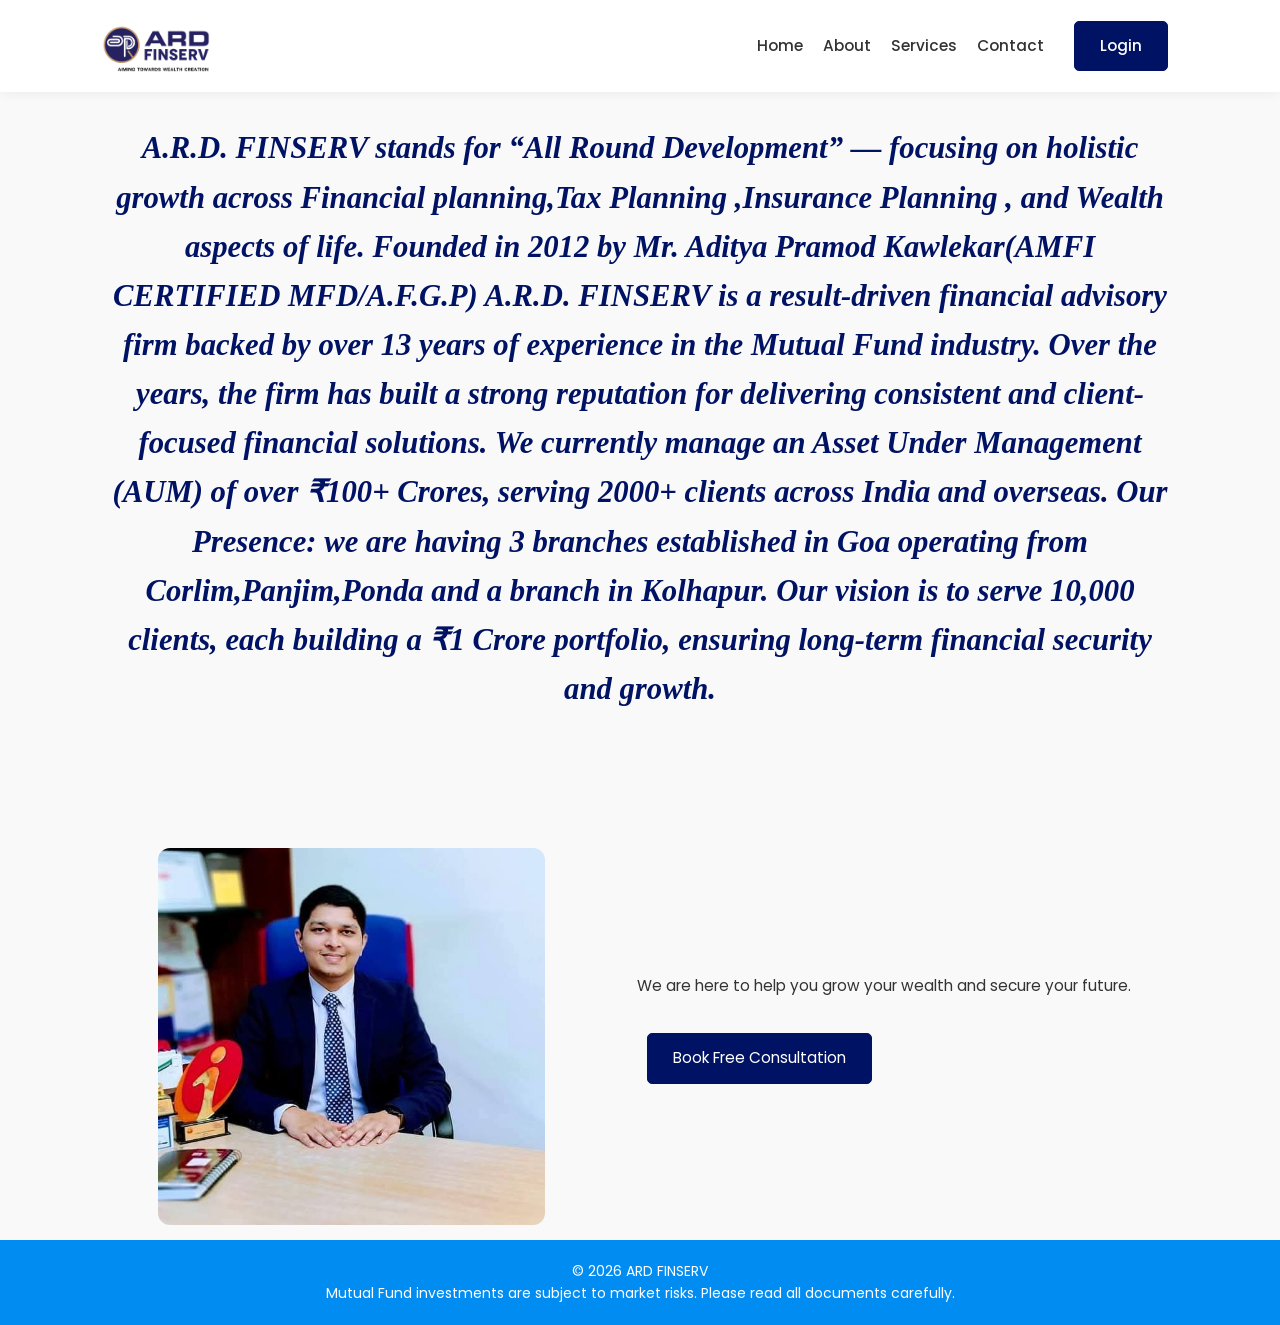
==== about.html @ f34ffa52 "completed" ====
<!DOCTYPE html>
<html lang="en">

<head>
  <meta charset="UTF-8">
  <meta name="viewport" content="width=device-width, initial-scale=1.0">
  <title>ARD FINSERV</title>
  <link href="https://fonts.googleapis.com/css2?family=Poppins:wght@300;400;600;700&display=swap" rel="stylesheet">
  <link rel="stylesheet" href="style.css">
  <script src="script.js"></script>
</head>

<body>

  <!-- NAVBAR -->

  <nav> <h2 class="logo"><img height="100%" src="logo.jpg" alt="logo"></h2>
    <div class="hamburger" onclick="toggleMobileMenu()">
      <span></span>
      <span></span>
      <span></span>
    </div>
    <ul>
      <li><a href="/">Home</a></li>
      <li><a href="/about.html">About</a></li>
      <li><a href="/services.html">Services</a></li>
      <li><a href="/contact.html">Contact</a></li>
      <li><a class="btn" href="https://ardfinserv.investwell.app/app/#/login" target="_blank">Login</a></li>
    </ul>
  </nav>


  <section class="split-section">
    <h2 class="nice-heading">
      A.R.D. FINSERV stands for “All Round Development” — focusing on holistic growth across Financial planning,Tax Planning  ,Insurance Planning , and Wealth aspects of life. Founded in 2012 by Mr. Aditya Pramod Kawlekar(AMFI CERTIFIED MFD/A.F.G.P) A.R.D. FINSERV is a result-driven financial advisory firm backed by over 13 years of experience in the Mutual Fund industry. Over the years, the firm has built a strong reputation for delivering consistent and client-focused financial solutions. We currently manage an Asset Under Management (AUM) of over ₹100+ Crores, serving 2000+ clients across India and overseas. Our Presence: we are having 3 branches 
      established in Goa operating from Corlim,Panjim,Ponda and a branch in Kolhapur. Our vision is to serve 10,000 clients, each building a ₹1 Crore portfolio, ensuring long-term financial security and growth.
    </h2>

    <br>
  </section>

  <br>
  <br>

  <!-- CONTACT -->
  <section class="split-section">
    <div class="split-container">
    
      <!-- Image -->
      <div class="split-image">
        <img src="images/img5.jpeg" alt="about us">
      </div>

      <!-- Text -->
      <div class="split-text">
        <p>We are here to help you grow your wealth and secure your future.</p>
        <a href="/contact.html" class="btn">Book Free Consultation</a>
      </div>

    </div>
  </section>

  <!-- FOOTER -->
  <footer>
    <p>© 2026 ARD FINSERV</p>
    <p>Mutual Fund investments are subject to market risks. Please read all documents carefully.</p>
  </footer>

</body>

</html>
---- style.css ----
:root {
  --primary-color: #003a9e;
  --secondary-color: #008cf0;
  --btn-color: #001264;
  --background-color: #f9f9f9;
  --text-color: #333;
}

* {
  margin: 0;
  padding: 0;
  box-sizing: border-box;
}

html {
  scroll-behavior: smooth;
  font-size: clamp(14px, 1.2vw, 18px);
}

body {
  font-family: 'Poppins', sans-serif;
  line-height: 1.6;
  color: var(--text-color);
  background-color: var(--background-color);
}

.logo {
  margin-bottom: 0;
  height: 100%;
}

/* NAVBAR */
nav {
  display: flex;
  justify-content: space-between;
  align-items: center;
  padding: 1rem 8%;
  background: #fff;
  height: 6rem;
  box-shadow: 0 2px 10px rgba(0, 0, 0, 0.05);
  position: sticky;
  top: 0;
  z-index: 1000;
}

nav h2 {
  color: var(--secondary-color);
}

nav ul {
  display: flex;
  list-style: none;
  gap: 20px;
  align-items: center;
}

nav a {
  text-decoration: none;
  color: var(--text-color);
  font-weight: 500;
}

nav a:hover {
  color: var(--primary-color);
}

.hero2 {
  height: 90vh;
  background-image: url('images/img4.jpeg');
  background-size: cover;
  display: flex;
  justify-content: center;
  align-items: center;
  text-align: center;
  color: #fff;
}

/* HAMBURGER BUTTON */
.hamburger {
  display: none;
  flex-direction: column;
  cursor: pointer;
  padding: 5px;
  z-index: 1000;
}

.hamburger span {
  width: 25px;
  height: 3px;
  background: #1f1f1f;
  margin: 3px 0;
  transition: 0.3s;
  border-radius: 3px;
}

.hamburger.active span:nth-child(1) {
  transform: rotate(-45deg) translate(-5px, 6px);
}

.hamburger.active span:nth-child(2) {
  opacity: 0;
}

.hamburger.active span:nth-child(3) {
  transform: rotate(45deg) translate(-5px, -6px);
}

/* HERO */
.hero {
  background: linear-gradient(to right, var(--secondary-color), var(--primary-color));
  color: white;
  text-align: center;
  padding: 6rem 1.2rem;
}

.hero h1 {
  font-size: 3.1rem;
}

.hero p {
  margin-top: 1rem;
  font-size: 1.1rem;
}

.btn {
  display: inline-block;
  margin: 15px 10px;
  padding: 12px 25px;
  border-radius: 5px;
  text-decoration: none;
  color: white;
  background: var(--btn-color);
  outline: none;
  border: 1px solid var(--btn-color);
  cursor: pointer;
  transition: all 0.3s ease;
}

.btn.secondary {
  background: transparent;
  border: 1px solid white;
}

.btn:hover {
  background: white;
  color: var(--btn-color);
}

.big-quote {
  font-size: 32px;
  font-weight: 600;
  color: #222;
  text-align: center;
  margin: 40px auto;
  max-width: 800px;
  line-height: 1.4;
  position: relative;
  padding: 20px;
}

/* Decorative quotation marks */
.big-quote::before {
  content: "“";
  font-size: 80px;
  color: var(--primary-color);
  position: absolute;
  left: -10px;
  top: -20px;
}

.big-quote::after {
  content: "”";
  font-size: 80px;
  color: var(--primary-color);
  position: absolute;
  right: -10px;
  bottom: -40px;
}

.nice-text {
  color: var(--text-color);
  margin-top: 1rem;
  font-size: 2rem;
  font-style: italic;
  font-weight: bold;
  font-family: 'Times New Roman', Times, serif;
}

.nice-heading {
  color: var(--btn-color);
  margin-top: 1.1rem;
  font-size: 2rem;
  font-style: italic;
  font-weight: bolder;
  font-family: 'Times New Roman', Times, serif;
}

/* SECTIONS */
section {
  padding: 4.1rem 8%;
}

h2 {
  text-align: center;
  margin-bottom: 1.9rem;
}

hr {
  border: none;
  height: 1px;
  background: var(--secondary-color);
}

/* GRID */
.grid {
  display: grid;
  /* grid-template-columns: repeat(auto-fit, minmax(320px, 1fr)); */
  grid-template-columns: repeat(auto-fit, minmax(400px, 520px));
  gap: 30px;
  justify-content: center;
}

.card {
  padding: 20px;
  border-radius: 10px;
  border: 2px solid var(--secondary-color);
  background: var(--secondary-color);
  text-align: center;
  position: relative;
  padding: 2rem;
  border-radius: 12px;
  z-index: 1;
  overflow: hidden;
  transition: all 0.3s ease;
}

/* Gradient Border Effect */
.card::before {
  content: "";
  position: absolute;
  inset: 0;
  padding: 2px;
  /* thickness of border */
  border-radius: 12px;
  background: linear-gradient(135deg, var(--primary-color), var(--secondary-color), var(--btn-color), var(--accent-color));
  -webkit-mask:
    linear-gradient(#fff 0 0) content-box,
    linear-gradient(#fff 0 0);
  -webkit-mask-composite: xor;
  mask-composite: exclude;
  z-index: -1;
}

.card:hover {
  background: white;
}

/* 007bff, #00c6ff, #7b2ff7, #ff7a18); */

/* ABOUT */
.about p {
  max-width: 800px;
  margin: auto;
  text-align: center;
}

/* STATS */
.stats {
  display: flex;
  justify-content: space-around;
  flex-wrap: wrap;
  text-align: center;
}

.stat {
  margin: 20px;
  font-size: 22px;
  font-weight: 600;
}

/* CONTACT */
.contact {
  text-align: center;
}

.contact p {
  margin: 10px 0;
}

/* FORM */
.form {
  text-align: center;
}

.form input {
  width: 250px;
  padding: 10px;
  margin: 10px;
}

.form button {
  padding: 12px 25px;
  background: var(--primary-color);
  color: white;
  border: none;
  cursor: pointer;
}

/* FOOTER */
footer {
  background: var(--secondary-color);
  color: white;
  text-align: center;
  padding: 20px;
  font-size: 14px;
}

.split-section {
  padding: 1rem 8%;
  background: var(--background-color);
}

.split-container {
  display: flex;
  align-items: center;
  gap: 40px;
  justify-content: center;
}

.linear-background {
  background: linear-gradient(45deg, var(--secondary-color), var(--primary-color));
}

.split-image {
  display: flex;
  justify-content: center;
  width: 40%;
}

/* Image */
.split-image img {
  width: 90%;
  border-radius: 12px;
  display: block;
}

/* Text */
.split-text {
  width: 50%;
  padding-left: 2rem;
}

.split-text h2 {
  font-size: 32px;
  margin-bottom: 15px;
  color: var(--secondary-color);
}

.split-text p {
  margin-bottom: 20px;
  color: var(--text-color);
}

.space12 {
  width: 6px;
}

.sip-container {
  background: #fff;
  padding: 1rem;
  border-radius: 10px;
  width: 400px;
  box-shadow: 0 4px 10px rgba(0, 0, 0, 0.1);
  margin: auto;
}

.slider-container {
  display: flex;
  flex-direction: column;
  align-items: center;
  margin: 20px 0;
}


.numbers {
  display: flex;
  gap: 30px;
  justify-content: center;
  flex-wrap: wrap;
  padding: 3rem;
}

.numbers div {
  width: 45%;
  font-size: 3rem;
  color: #fff;
  text-align: center;
  line-height: 6rem;
  padding: 1rem;
  font-weight: 500;
  font-style: italic;
  font-family: 'Times New Roman', Times, serif;
}

.bold {
  font-weight: 500;
  font-style: italic;
  font-family: 'Times New Roman', Times, serif;
}

/* Form container */
.form {
  max-width: 400px;
  width: 90%;
  margin: 50px auto;
  padding: 30px 25px;
  background: #ffffff;
  border-radius: 12px;
  box-shadow: 0 10px 25px rgba(0, 0, 0, 0.1);
  text-align: center;
}

/* Heading */
.form h2 {
  font-size: 24px;
  margin-bottom: 10px;
  color: #333;
}

/* Description */
.form p {
  font-size: 14px;
  color: #777;
  margin-bottom: 25px;
}

/* Inputs */
.form input {
  width: 100%;
  padding: 12px 14px;
  margin-bottom: 15px;
  border: 1px solid #ddd;
  border-radius: 8px;
  font-size: 14px;
  transition: all 0.3s ease;
}

/* Input focus effect */
.form input:focus {
  border-color: var(--primary-color);
  outline: none;
  box-shadow: 0 0 5px rgba(76, 175, 80, 0.3);
}

/* Button */
.form button {
  width: 100%;
  padding: 12px;
  background: linear-gradient(135deg, var(--primary-color), var(--secondary-color));
  color: white;
  border: none;
  border-radius: 8px;
  font-size: 16px;
  cursor: pointer;
  transition: all 0.8s ease;
}

/* Button hover */
.form button:hover {
  background: linear-gradient(135deg, var(--secondary-color), var(--primary-color));
}

.dual-card {
  background: #fff;
  padding: 20px;
  border-radius: 16px;
  width: 800px;
  max-width: 650px;
  box-shadow: 0 10px 25px rgba(0, 0, 0, 0.1);
  text-align: center;
}

.title {
  font-size: 20px;
  font-weight: bold;
  margin-bottom: 10px;
}

.description {
  font-size: 14px;
  color: #666;
  margin-bottom: 20px;
}

/* 🔵 Circular Progress */
.circle {
  --value: 0; /* default */
  width: 120px;
  height: 120px;
  border-radius: 50%;
  background: conic-gradient(var(--primary-color) calc(var(--value) * 1%), #e5e7eb 0%);
  display: flex;
  align-items: center;
  justify-content: center;
  margin: 0 auto 20px;
  position: relative;
}

.circle::before {
  content: "";
  position: absolute;
  width: 90px;
  height: 90px;
  background: #fff;
  border-radius: 50%;
}

.circle span {
  position: absolute;
  font-weight: bold;
  font-size: 18px;
}

/* 🟢 Progress Bar */
.progress-bar {
  width: 100%;
  height: 10px;
  background: #e5e7eb;
  border-radius: 10px;
  overflow: hidden;
  margin-top: 10px;
}

.progress-fill {
  height: 100%;
  width: var(--value);
  /* change this */
  background: #4f46e5;
  border-radius: 10px;
}

.text {
  line-height: 2rem;
  font-size: 26px;
  border-right: 2px solid #fff;
  white-space: nowrap;
  overflow: hidden;
}

/* Cursor blink */
@keyframes blink {
  50% { border-color: transparent; }
}

.typing {
  animation: blink 0.8s infinite;
}

/* MOBILE */
@media(max-width: 768px) {

  .dual-card {
    padding: 15px;
  }

  .circle {
    width: 100px;
    height: 100px;
  }

  .circle::before {
    width: 75px;
    height: 75px;
  }

  .form {
    padding: 20px 15px;
  }

  .form h2 {
    font-size: 20px;
  }

  .hero h1 {
    font-size: 28px;
  }

  .split-container {
    flex-direction: column;
  }

  .split-text {
    padding-left: 0;
    text-align: center;
    width: 100%;
  }

  .split-image {
    width: 100%;
  }

  .split-text h2 {
    font-size: 24px;
  }

  .numbers div {
    width: 300px;
    ;
  }

  nav {
    padding: 15px 20px;
    justify-content: space-between;
  }

  .hamburger {
    display: flex;
  }

  nav ul {
    position: fixed;
    top: 0;
    right: -100%;
    width: 280px;
    height: 100vh;
    background: rgba(255, 255, 255, 0.98);
    backdrop-filter: blur(10px);
    flex-direction: column;
    justify-content: flex-start;
    align-items: center;
    padding-top: 100px;
    transition: right 0.3s ease-in-out;
    box-shadow: -5px 0 20px rgba(0, 0, 0, 0.2);
  }

  nav ul.mobile-open {
    right: 0;
  }

  nav ul li {
    margin: 5px 0;
    opacity: 0;
    transform: translateX(20px);
    animation: slideIn 0.3s ease forwards;
    border-bottom: 1px solid var(--secondary-color);
  }

  nav ul li:nth-child(1) {
    animation-delay: 0.1s;
  }

  nav ul li:nth-child(2) {
    animation-delay: 0.2s;
  }

  nav ul li:nth-child(3) {
    animation-delay: 0.3s;
  }

  nav ul li:nth-child(4) {
    animation-delay: 0.4s;
  }

  nav ul li:nth-child(5) {
    animation-delay: 0.5s;
  }

  nav ul li:nth-child(6) {
    animation-delay: 0.6s;
  }

  @keyframes slideIn {
    to {
      opacity: 1;
      transform: translateX(0);
    }
  }

  nav ul li a {
    font-size: 1.2rem;
    padding: 15px 20px;
    display: block;
  }
}
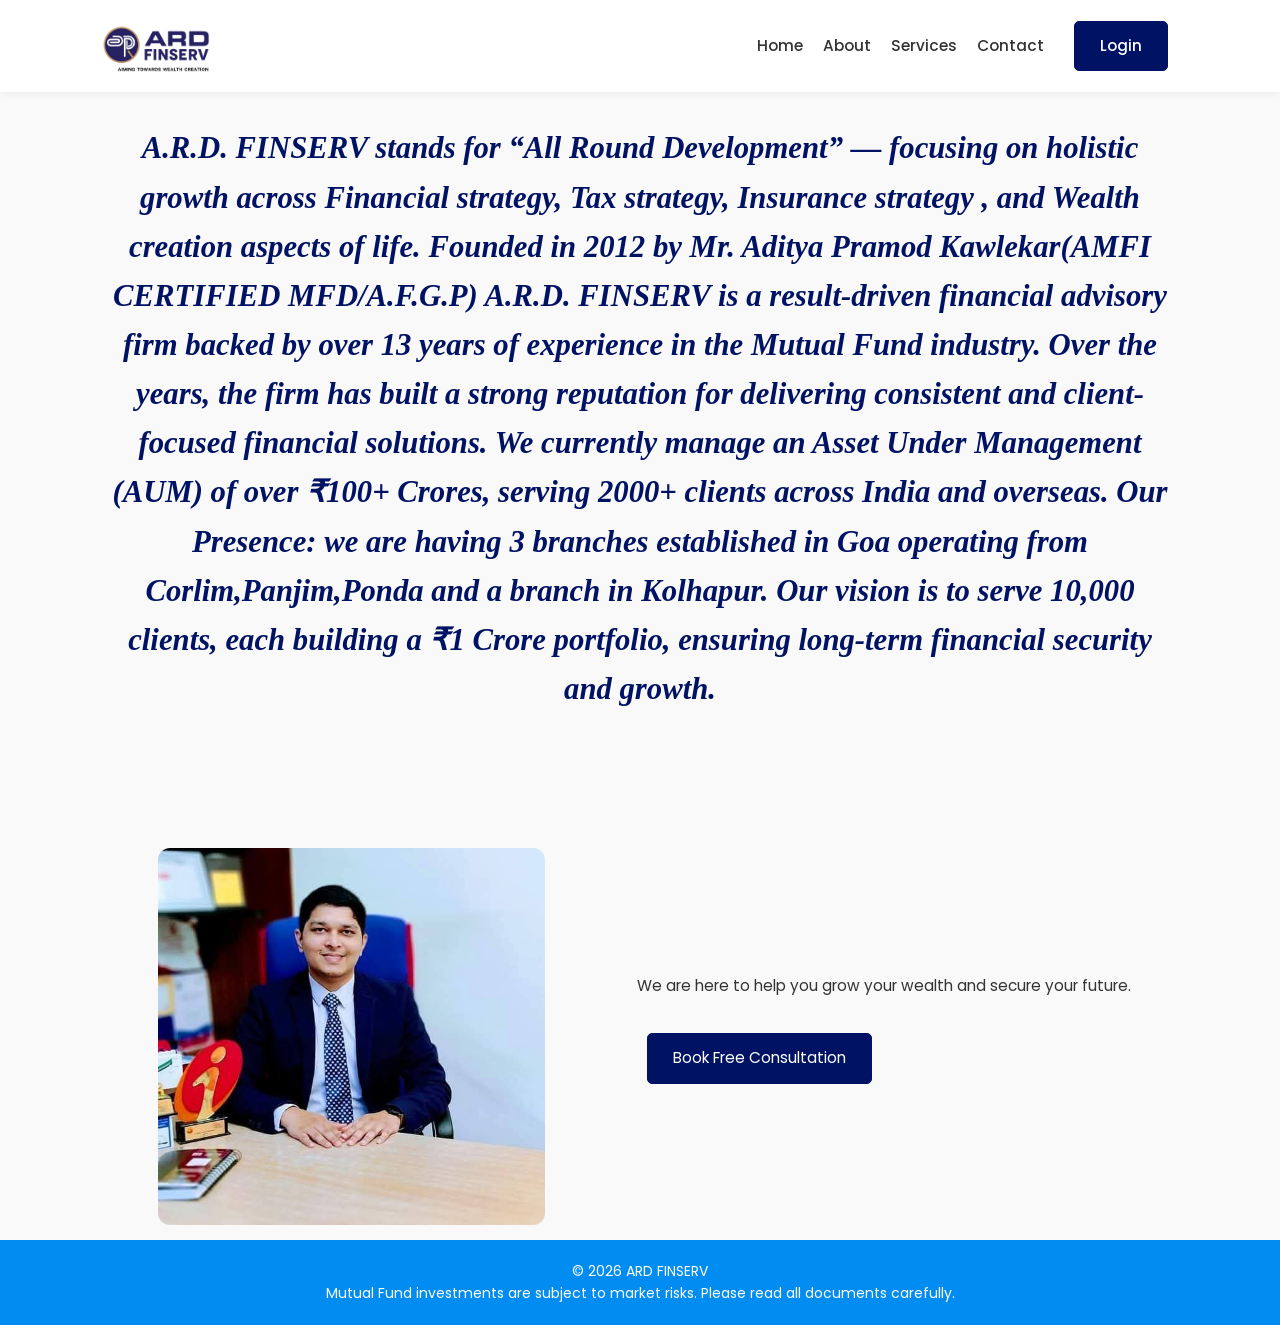
==== commit 1af2aaa5: "updated changes" ====
--- a/about.html
+++ b/about.html
@@ -32,7 +32,7 @@
 
   <section class="split-section">
     <h2 class="nice-heading">
-      A.R.D. FINSERV stands for “All Round Development” — focusing on holistic growth across Financial planning,Tax Planning  ,Insurance Planning , and Wealth aspects of life. Founded in 2012 by Mr. Aditya Pramod Kawlekar(AMFI CERTIFIED MFD/A.F.G.P) A.R.D. FINSERV is a result-driven financial advisory firm backed by over 13 years of experience in the Mutual Fund industry. Over the years, the firm has built a strong reputation for delivering consistent and client-focused financial solutions. We currently manage an Asset Under Management (AUM) of over ₹100+ Crores, serving 2000+ clients across India and overseas. Our Presence: we are having 3 branches 
+      A.R.D. FINSERV stands for “All Round Development” — focusing on holistic growth across Financial strategy, Tax strategy, Insurance strategy , and Wealth creation aspects of life. Founded in 2012 by Mr. Aditya Pramod Kawlekar(AMFI CERTIFIED MFD/A.F.G.P) A.R.D. FINSERV is a result-driven financial advisory firm backed by over 13 years of experience in the Mutual Fund industry. Over the years, the firm has built a strong reputation for delivering consistent and client-focused financial solutions. We currently manage an Asset Under Management (AUM) of over ₹100+ Crores, serving 2000+ clients across India and overseas. Our Presence: we are having 3 branches 
       established in Goa operating from Corlim,Panjim,Ponda and a branch in Kolhapur. Our vision is to serve 10,000 clients, each building a ₹1 Crore portfolio, ensuring long-term financial security and growth.
     </h2>
 
--- a/style.css
+++ b/style.css
@@ -211,6 +211,57 @@
   background: var(--secondary-color);
 }
 
+.carousel {
+  align-items: center;
+  text-align: center;
+  width: 100%;
+  position: relative;
+  overflow: hidden;
+  border-radius: 20px;
+}
+
+.slides {
+  display: flex;
+  width: 100%;
+  height: 100%;
+  transition: transform 0.6s ease-in-out;
+}
+
+.slide {
+  min-width: 100%;
+  height: 100%;
+  display: flex;
+  justify-content: center;
+  align-items: center;
+  font-size: 2rem;
+  font-weight: bold;
+  color: white;
+  padding: 20px;
+  text-align: center;
+}
+
+.indicators {
+  position: absolute;
+  bottom: 15px;
+  left: 50%;
+  transform: translateX(-50%);
+  display: flex;
+  gap: 10px;
+}
+
+.dot {
+  width: 10px;
+  height: 10px;
+  border-radius: 50%;
+  background: rgba(73, 73, 73, 0.4);
+  transition: 0.3s;
+}
+
+.dot.active {
+  background: rgb(0, 0, 0);
+  transform: scale(1.2);
+}
+
 /* GRID */
 .grid {
   display: grid;
@@ -224,7 +275,8 @@
   padding: 20px;
   border-radius: 10px;
   border: 2px solid var(--secondary-color);
-  background: var(--secondary-color);
+  /* background: var(--secondary-color); */
+  background: #c49b6f;
   text-align: center;
   position: relative;
   padding: 2rem;
@@ -494,7 +546,8 @@
 
 /* 🔵 Circular Progress */
 .circle {
-  --value: 0; /* default */
+  --value: 0;
+  /* default */
   width: 120px;
   height: 120px;
   border-radius: 50%;
@@ -549,7 +602,9 @@
 
 /* Cursor blink */
 @keyframes blink {
-  50% { border-color: transparent; }
+  50% {
+    border-color: transparent;
+  }
 }
 
 .typing {
@@ -669,6 +724,10 @@
     animation-delay: 0.6s;
   }
 
+  .big-quote {
+    font-size: 18px;
+  }
+
   @keyframes slideIn {
     to {
       opacity: 1;
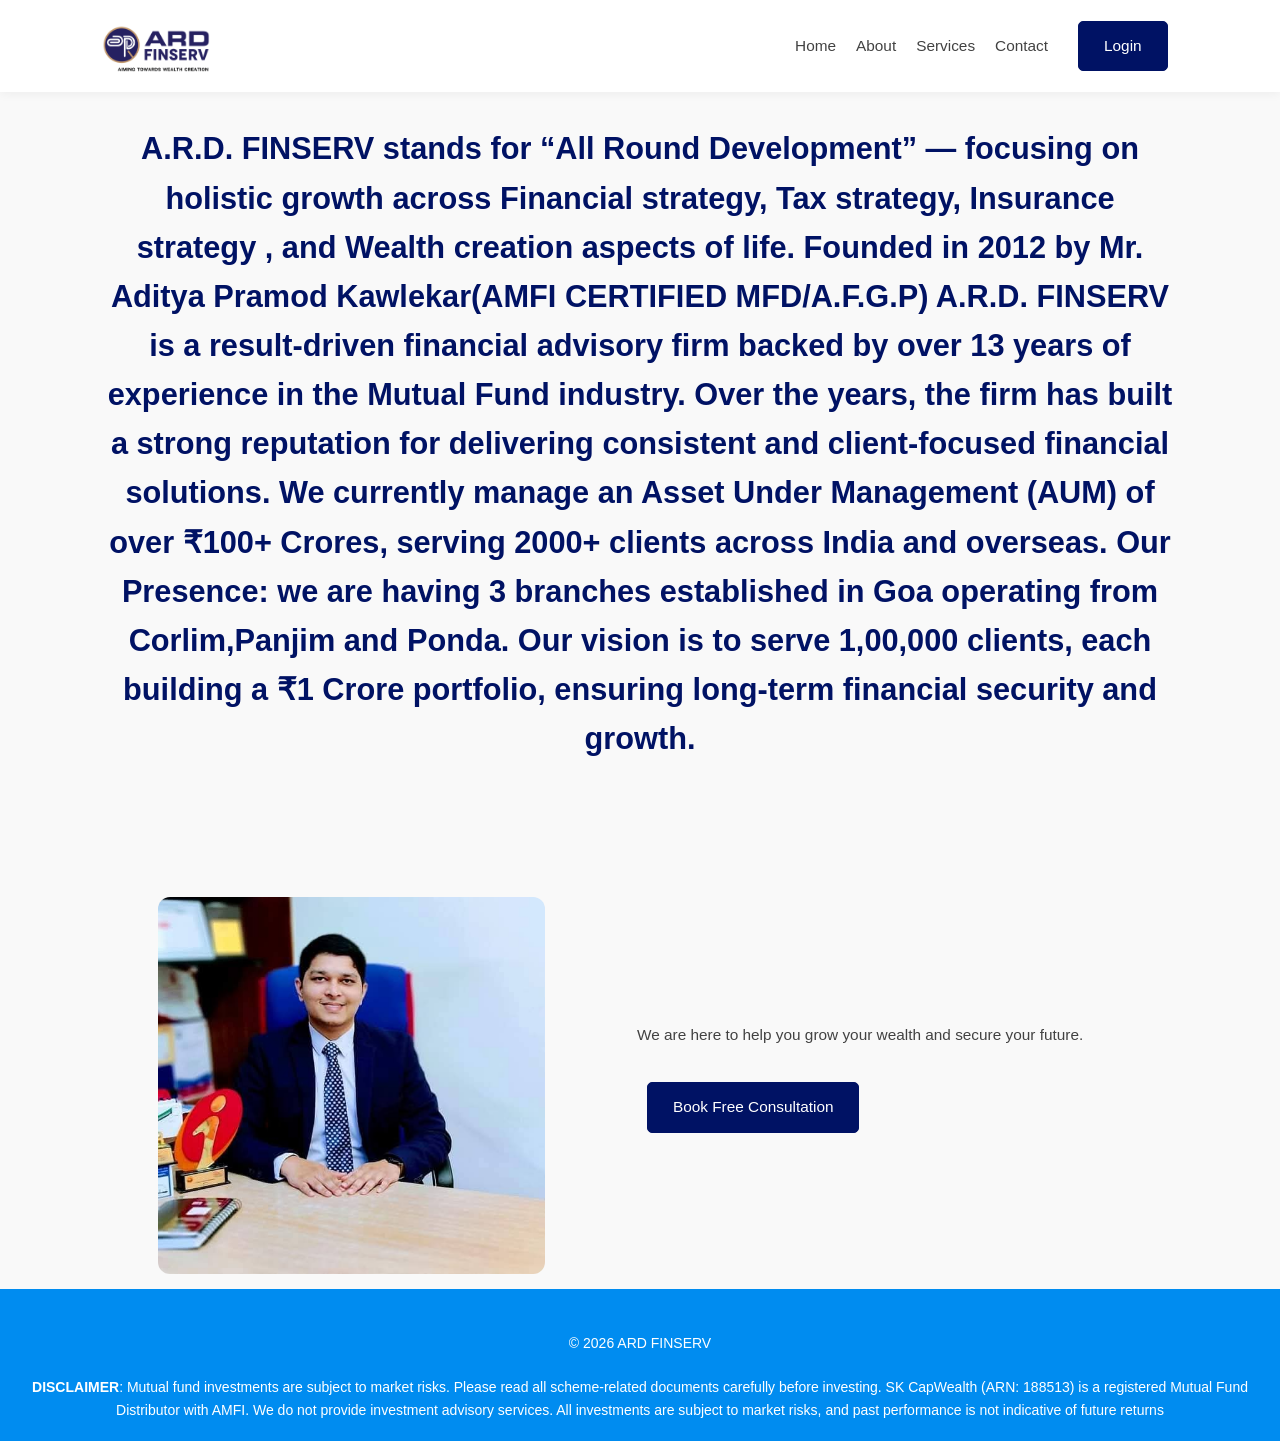
==== commit 59378d5b: "changes updated" ====
--- a/about.html
+++ b/about.html
@@ -33,7 +33,7 @@
   <section class="split-section">
     <h2 class="nice-heading">
       A.R.D. FINSERV stands for “All Round Development” — focusing on holistic growth across Financial strategy, Tax strategy, Insurance strategy , and Wealth creation aspects of life. Founded in 2012 by Mr. Aditya Pramod Kawlekar(AMFI CERTIFIED MFD/A.F.G.P) A.R.D. FINSERV is a result-driven financial advisory firm backed by over 13 years of experience in the Mutual Fund industry. Over the years, the firm has built a strong reputation for delivering consistent and client-focused financial solutions. We currently manage an Asset Under Management (AUM) of over ₹100+ Crores, serving 2000+ clients across India and overseas. Our Presence: we are having 3 branches 
-      established in Goa operating from Corlim,Panjim,Ponda and a branch in Kolhapur. Our vision is to serve 10,000 clients, each building a ₹1 Crore portfolio, ensuring long-term financial security and growth.
+      established in Goa operating from Corlim,Panjim and Ponda. Our vision is to serve 1,00,000 clients, each building a ₹1 Crore portfolio, ensuring long-term financial security and growth.
     </h2>
 
     <br>
@@ -62,8 +62,23 @@
 
   <!-- FOOTER -->
   <footer>
+    <div class="social-media">
+      <a href="https://www.instagram.com/ard_finserv?igsh=OXFzOTI4b3ptN3Vh" target="_blank"><i
+          class="fa-brands fa-instagram"></i></i></a>
+      <a href="https://www.facebook.com/share/14gd7oGKTvH/" target="_blank"><i
+          class="fa-brands fa-facebook"></i></i></a>
+      <!-- Whatsapp -->
+      <a href="https://wa.me/9325075457" target="_blank"><i class="fa-brands fa-whatsapp"></i></i></a>
+    </div>
+    <br>
     <p>© 2026 ARD FINSERV</p>
-    <p>Mutual Fund investments are subject to market risks. Please read all documents carefully.</p>
+    <br>
+    <p>
+      <b>DISCLAIMER</b>: Mutual fund investments are subject to market risks. Please read all scheme-related documents
+      carefully before investing. SK CapWealth (ARN: 188513) is a registered Mutual Fund Distributor with AMFI. We do
+      not provide investment advisory services. All investments are subject to market risks, and past performance is not
+      indicative of future returns
+    </p>
   </footer>
 
 </body>
--- a/style.css
+++ b/style.css
@@ -3,13 +3,14 @@
   --secondary-color: #008cf0;
   --btn-color: #001264;
   --background-color: #f9f9f9;
-  --text-color: #333;
+  --text-color: #424242;
 }
 
 * {
   margin: 0;
   padding: 0;
   box-sizing: border-box;
+  font-family: 'Segoe UI', sans-serif;
 }
 
 html {
@@ -181,18 +182,18 @@
   color: var(--text-color);
   margin-top: 1rem;
   font-size: 2rem;
-  font-style: italic;
+  /* font-style: italic; */
   font-weight: bold;
-  font-family: 'Times New Roman', Times, serif;
+  /* font-family: 'Times New Roman', Times, serif; */
 }
 
 .nice-heading {
   color: var(--btn-color);
   margin-top: 1.1rem;
   font-size: 2rem;
-  font-style: italic;
+  /* font-style: italic; */
   font-weight: bolder;
-  font-family: 'Times New Roman', Times, serif;
+  /* font-family: 'Times New Roman', Times, serif; */
 }
 
 /* SECTIONS */
@@ -450,14 +451,14 @@
   line-height: 6rem;
   padding: 1rem;
   font-weight: 500;
-  font-style: italic;
-  font-family: 'Times New Roman', Times, serif;
+  /* font-style: italic; */
+  /* font-family: 'Times New Roman', Times, serif; */
 }
 
 .bold {
   font-weight: 500;
-  font-style: italic;
-  font-family: 'Times New Roman', Times, serif;
+  /* font-style: italic; */
+  /* font-family: 'Times New Roman', Times, serif; */
 }
 
 /* Form container */
@@ -596,8 +597,20 @@
   line-height: 2rem;
   font-size: 26px;
   border-right: 2px solid #fff;
-  white-space: nowrap;
-  overflow: hidden;
+  white-space: wrap;
+  overflow: visible;
+}
+
+.social-media {
+  display: flex;
+  justify-content: center;
+  align-items: center;
+  gap: 20px
+}
+.social-media a{
+  font-size: 1.5rem;
+  color: white;
+  font-weight: bold;
 }
 
 /* Cursor blink */
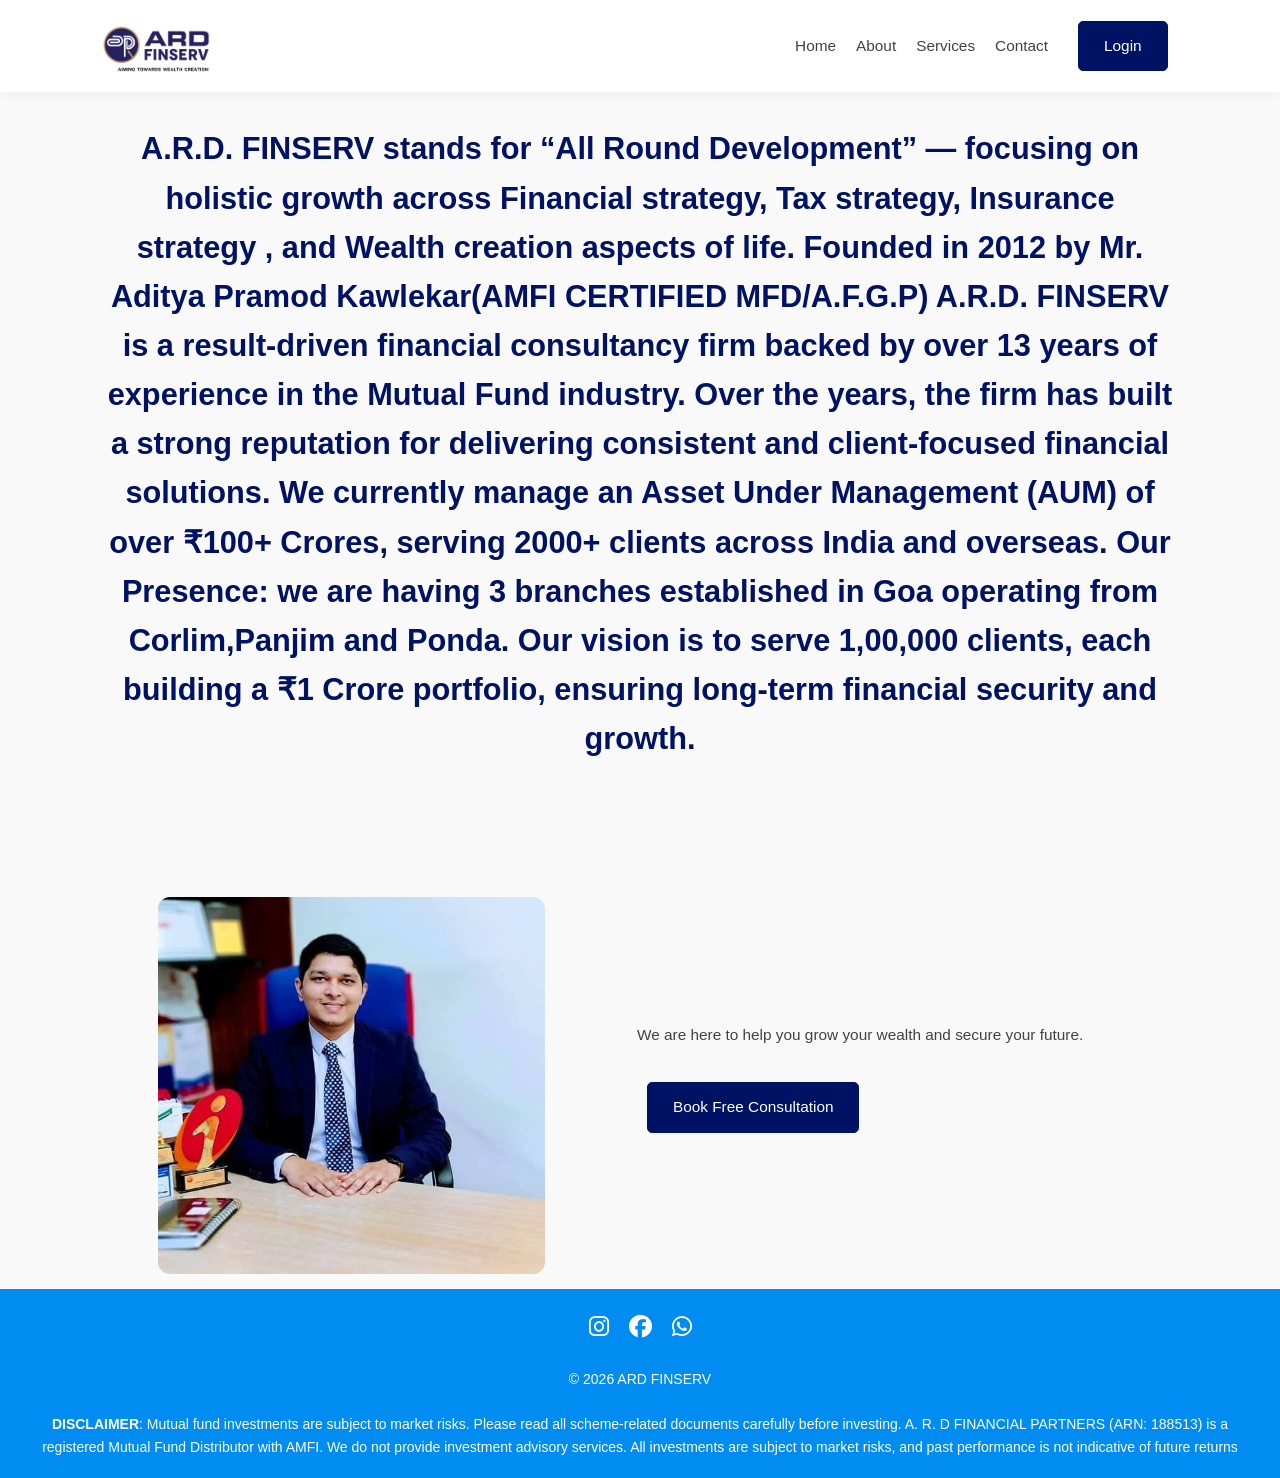
==== commit f5b59f06: "upated final changes" ====
--- a/about.html
+++ b/about.html
@@ -7,6 +7,10 @@
   <title>ARD FINSERV</title>
   <link href="https://fonts.googleapis.com/css2?family=Poppins:wght@300;400;600;700&display=swap" rel="stylesheet">
   <link rel="stylesheet" href="style.css">
+  <!-- Fontawesom CDN -->
+  <link rel="stylesheet" href="https://cdnjs.cloudflare.com/ajax/libs/font-awesome/6.4.0/css/all.min.css"
+    integrity="sha512-iecdLmaskl7CVkqkXNQ/ZH/XLlvWZOJyj7Yy7tcenmpD1ypASozpmT/E0iPtmFIB46ZmdtAc9eNBvH0H/ZpiBw=="
+    crossorigin="anonymous" referrerpolicy="no-referrer" />
   <script src="script.js"></script>
 </head>
 
@@ -32,7 +36,7 @@
 
   <section class="split-section">
     <h2 class="nice-heading">
-      A.R.D. FINSERV stands for “All Round Development” — focusing on holistic growth across Financial strategy, Tax strategy, Insurance strategy , and Wealth creation aspects of life. Founded in 2012 by Mr. Aditya Pramod Kawlekar(AMFI CERTIFIED MFD/A.F.G.P) A.R.D. FINSERV is a result-driven financial advisory firm backed by over 13 years of experience in the Mutual Fund industry. Over the years, the firm has built a strong reputation for delivering consistent and client-focused financial solutions. We currently manage an Asset Under Management (AUM) of over ₹100+ Crores, serving 2000+ clients across India and overseas. Our Presence: we are having 3 branches 
+      A.R.D. FINSERV stands for “All Round Development” — focusing on holistic growth across Financial strategy, Tax strategy, Insurance strategy , and Wealth creation aspects of life. Founded in 2012 by Mr. Aditya Pramod Kawlekar(AMFI CERTIFIED MFD/A.F.G.P) A.R.D. FINSERV is a result-driven financial consultancy firm backed by over 13 years of experience in the Mutual Fund industry. Over the years, the firm has built a strong reputation for delivering consistent and client-focused financial solutions. We currently manage an Asset Under Management (AUM) of over ₹100+ Crores, serving 2000+ clients across India and overseas. Our Presence: we are having 3 branches 
       established in Goa operating from Corlim,Panjim and Ponda. Our vision is to serve 1,00,000 clients, each building a ₹1 Crore portfolio, ensuring long-term financial security and growth.
     </h2>
 
@@ -63,10 +67,10 @@
   <!-- FOOTER -->
   <footer>
     <div class="social-media">
-      <a href="https://www.instagram.com/ard_finserv?igsh=OXFzOTI4b3ptN3Vh" target="_blank"><i
-          class="fa-brands fa-instagram"></i></i></a>
+      <a href="https://www.instagram.com/ard_finserv" target="_blank"><i
+          class="fa-brands fa-instagram"></i></a>
       <a href="https://www.facebook.com/share/14gd7oGKTvH/" target="_blank"><i
-          class="fa-brands fa-facebook"></i></i></a>
+          class="fa-brands fa-facebook"></i></a>
       <!-- Whatsapp -->
       <a href="https://wa.me/9325075457" target="_blank"><i class="fa-brands fa-whatsapp"></i></i></a>
     </div>
@@ -75,7 +79,7 @@
     <br>
     <p>
       <b>DISCLAIMER</b>: Mutual fund investments are subject to market risks. Please read all scheme-related documents
-      carefully before investing. SK CapWealth (ARN: 188513) is a registered Mutual Fund Distributor with AMFI. We do
+      carefully before investing. A. R. D  FINANCIAL PARTNERS (ARN: 188513) is a registered Mutual Fund Distributor with AMFI. We do
       not provide investment advisory services. All investments are subject to market risks, and past performance is not
       indicative of future returns
     </p>
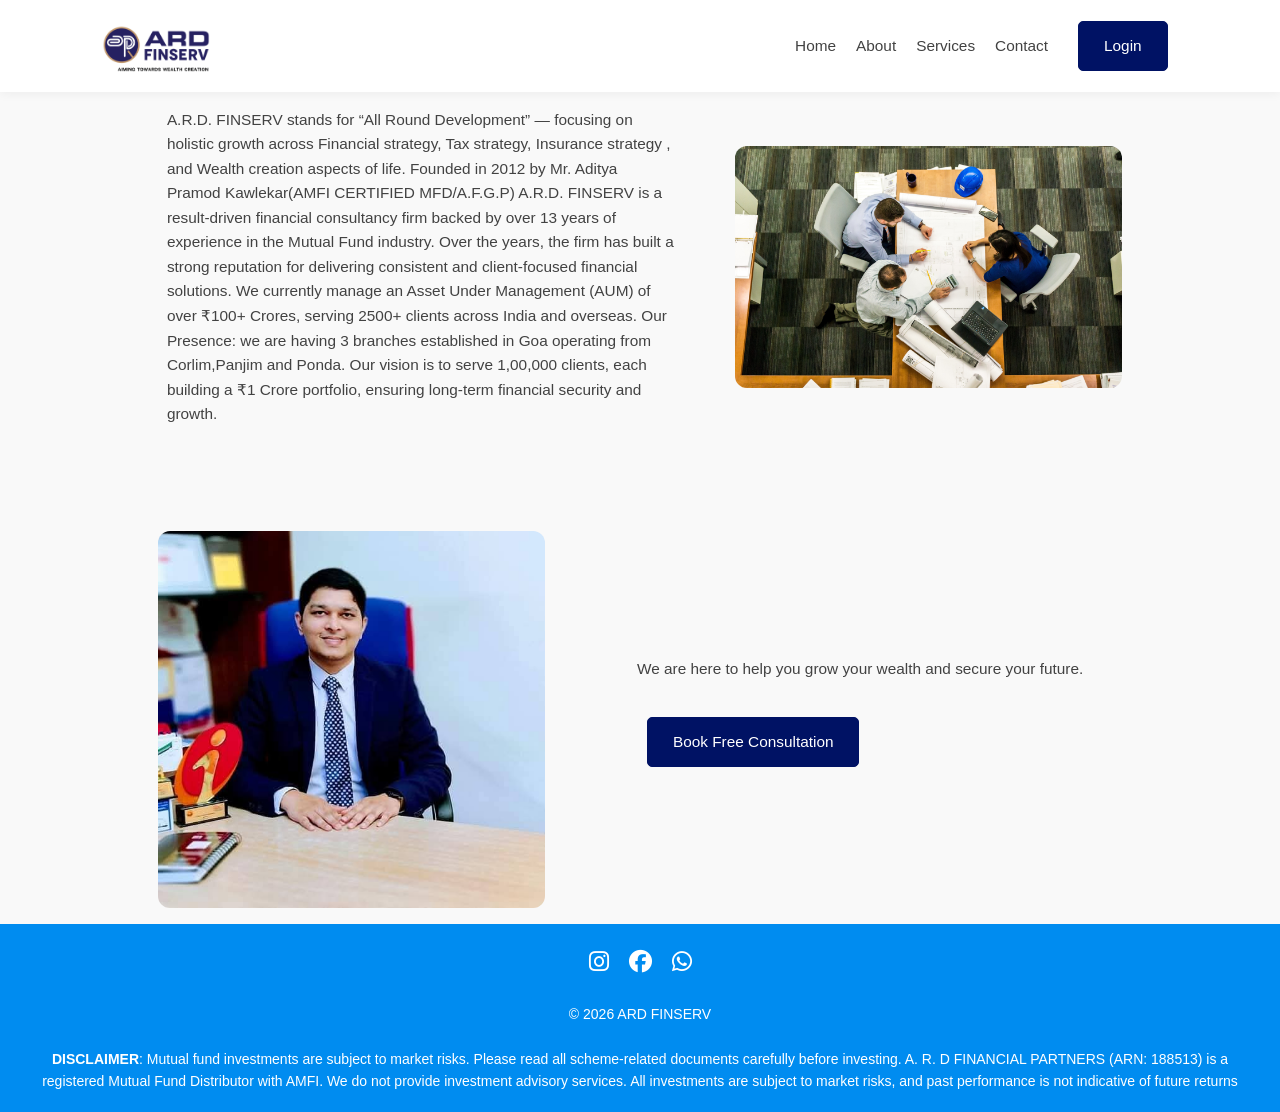
==== commit 3bc54260: "upated final changes" ====
--- a/about.html
+++ b/about.html
@@ -35,10 +35,20 @@
 
 
   <section class="split-section">
-    <h2 class="nice-heading">
-      A.R.D. FINSERV stands for “All Round Development” — focusing on holistic growth across Financial strategy, Tax strategy, Insurance strategy , and Wealth creation aspects of life. Founded in 2012 by Mr. Aditya Pramod Kawlekar(AMFI CERTIFIED MFD/A.F.G.P) A.R.D. FINSERV is a result-driven financial consultancy firm backed by over 13 years of experience in the Mutual Fund industry. Over the years, the firm has built a strong reputation for delivering consistent and client-focused financial solutions. We currently manage an Asset Under Management (AUM) of over ₹100+ Crores, serving 2000+ clients across India and overseas. Our Presence: we are having 3 branches 
+    <div class="split-container">
+
+      <!-- Text -->
+      <div class="split-text">
+        A.R.D. FINSERV stands for “All Round Development” — focusing on holistic growth across Financial strategy, Tax strategy, Insurance strategy , and Wealth creation aspects of life. Founded in 2012 by Mr. Aditya Pramod Kawlekar(AMFI CERTIFIED MFD/A.F.G.P) A.R.D. FINSERV is a result-driven financial consultancy firm backed by over 13 years of experience in the Mutual Fund industry. Over the years, the firm has built a strong reputation for delivering consistent and client-focused financial solutions. We currently manage an Asset Under Management (AUM) of over ₹100+ Crores, serving 2500+ clients across India and overseas. Our Presence: we are having 3 branches 
       established in Goa operating from Corlim,Panjim and Ponda. Our vision is to serve 1,00,000 clients, each building a ₹1 Crore portfolio, ensuring long-term financial security and growth.
-    </h2>
+      </div>
+
+       <!-- Image -->
+      <div class="split-image">
+        <img src="images/about.jpg" alt="about us">
+      </div>
+
+    </div>
 
     <br>
   </section>
--- a/style.css
+++ b/style.css
@@ -181,7 +181,7 @@
 .nice-text {
   color: var(--text-color);
   margin-top: 1rem;
-  font-size: 2rem;
+  font-size: 1.2rem;
   /* font-style: italic; */
   font-weight: bold;
   /* font-family: 'Times New Roman', Times, serif; */
@@ -190,7 +190,7 @@
 .nice-heading {
   color: var(--btn-color);
   margin-top: 1.1rem;
-  font-size: 2rem;
+  font-size: 1.3rem;
   /* font-style: italic; */
   font-weight: bolder;
   /* font-family: 'Times New Roman', Times, serif; */
@@ -753,4 +753,8 @@
     padding: 15px 20px;
     display: block;
   }
+
+  #homeImage {
+    width: 100%;
+  }
 }
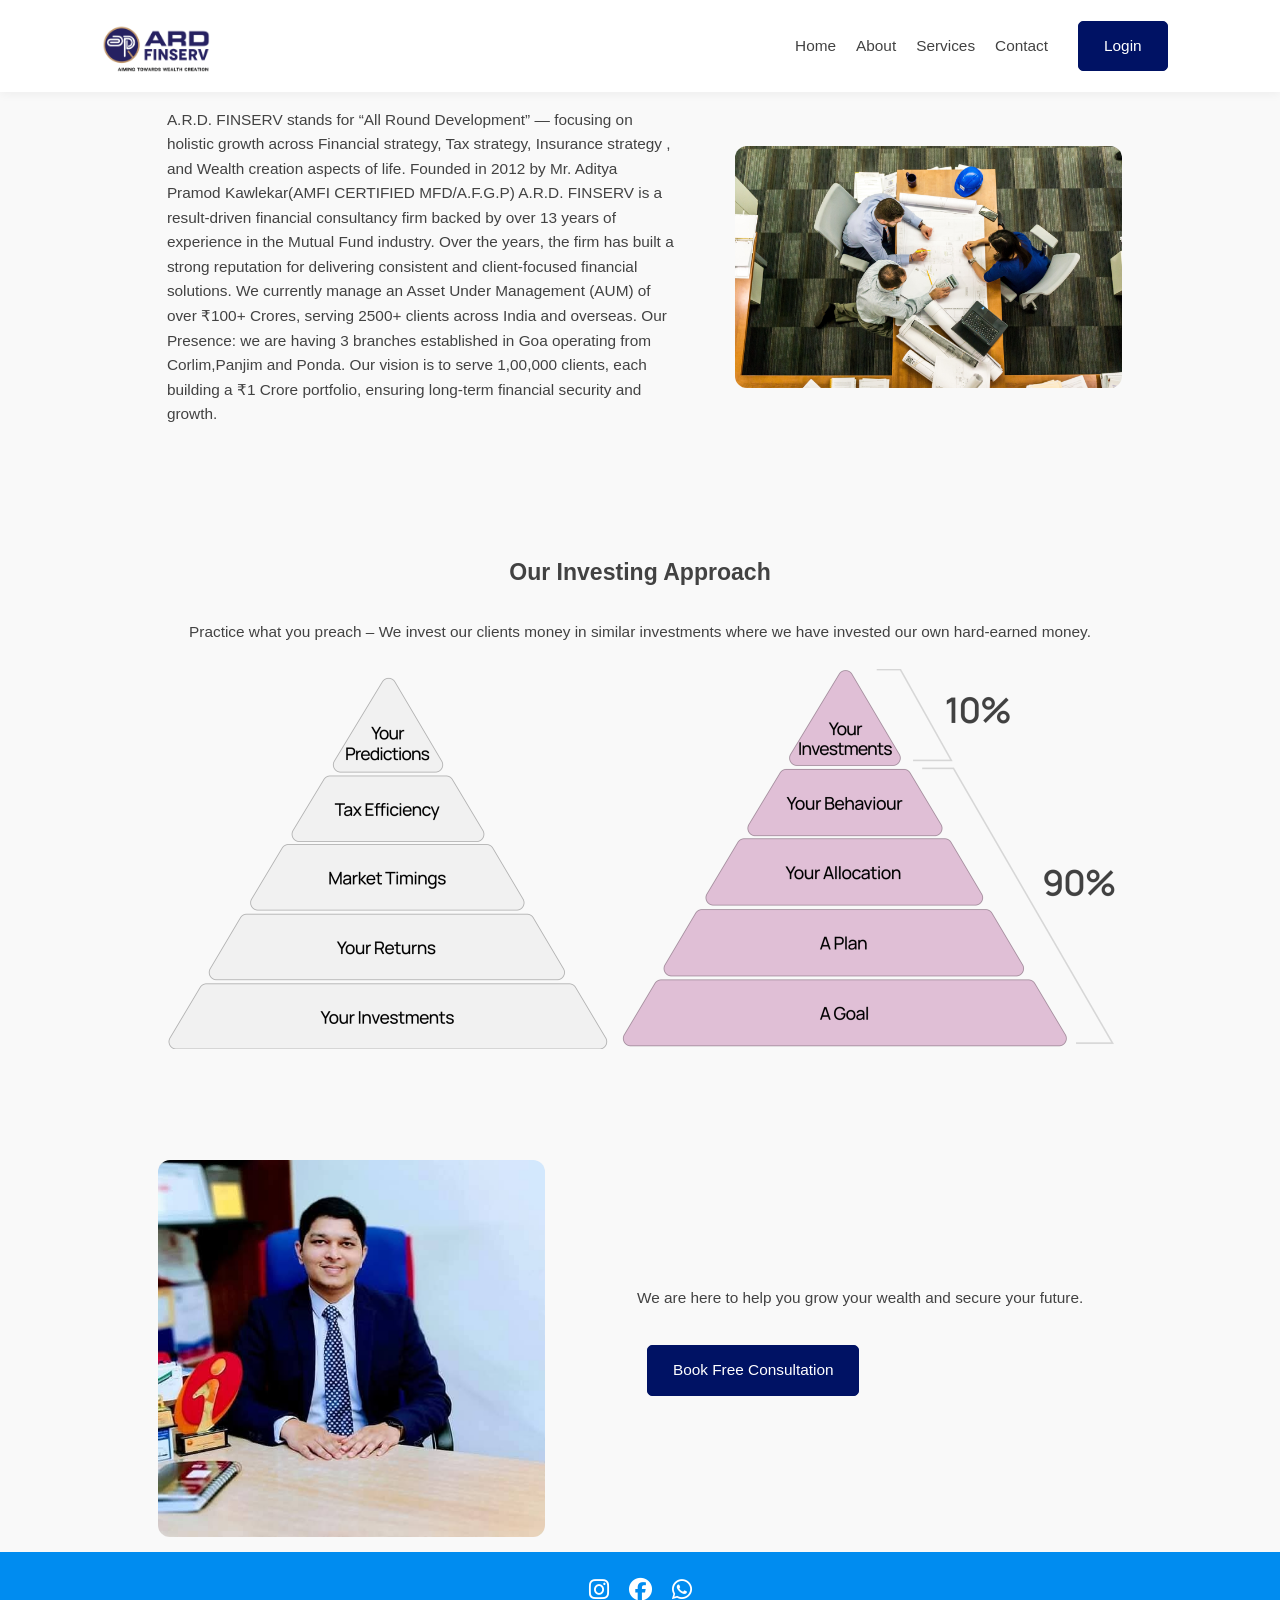
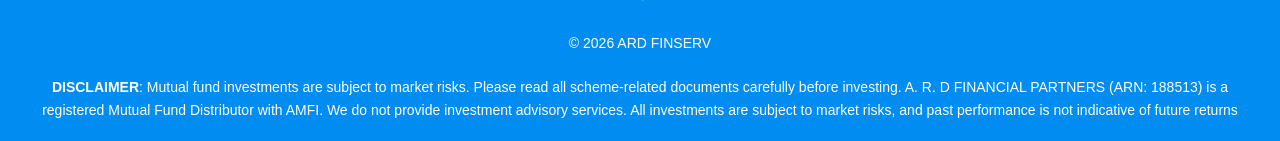
==== commit bd49a93e: "upated final changes" ====
--- a/about.html
+++ b/about.html
@@ -54,6 +54,19 @@
   </section>
 
   <br>
+
+  <section>
+    <h2>Our Investing Approach</h2>
+    <center>
+      <p>Practice what you preach – We invest our clients money in similar investments where we have invested our own hard-earned money.</p>
+      <br>
+      <div>
+      <img src="images/triangle2.png" alt="">
+      <img src="images/triangle1.png" alt="">
+    </div>
+    </center>
+  </section>
+
   <br>
 
   <!-- CONTACT -->
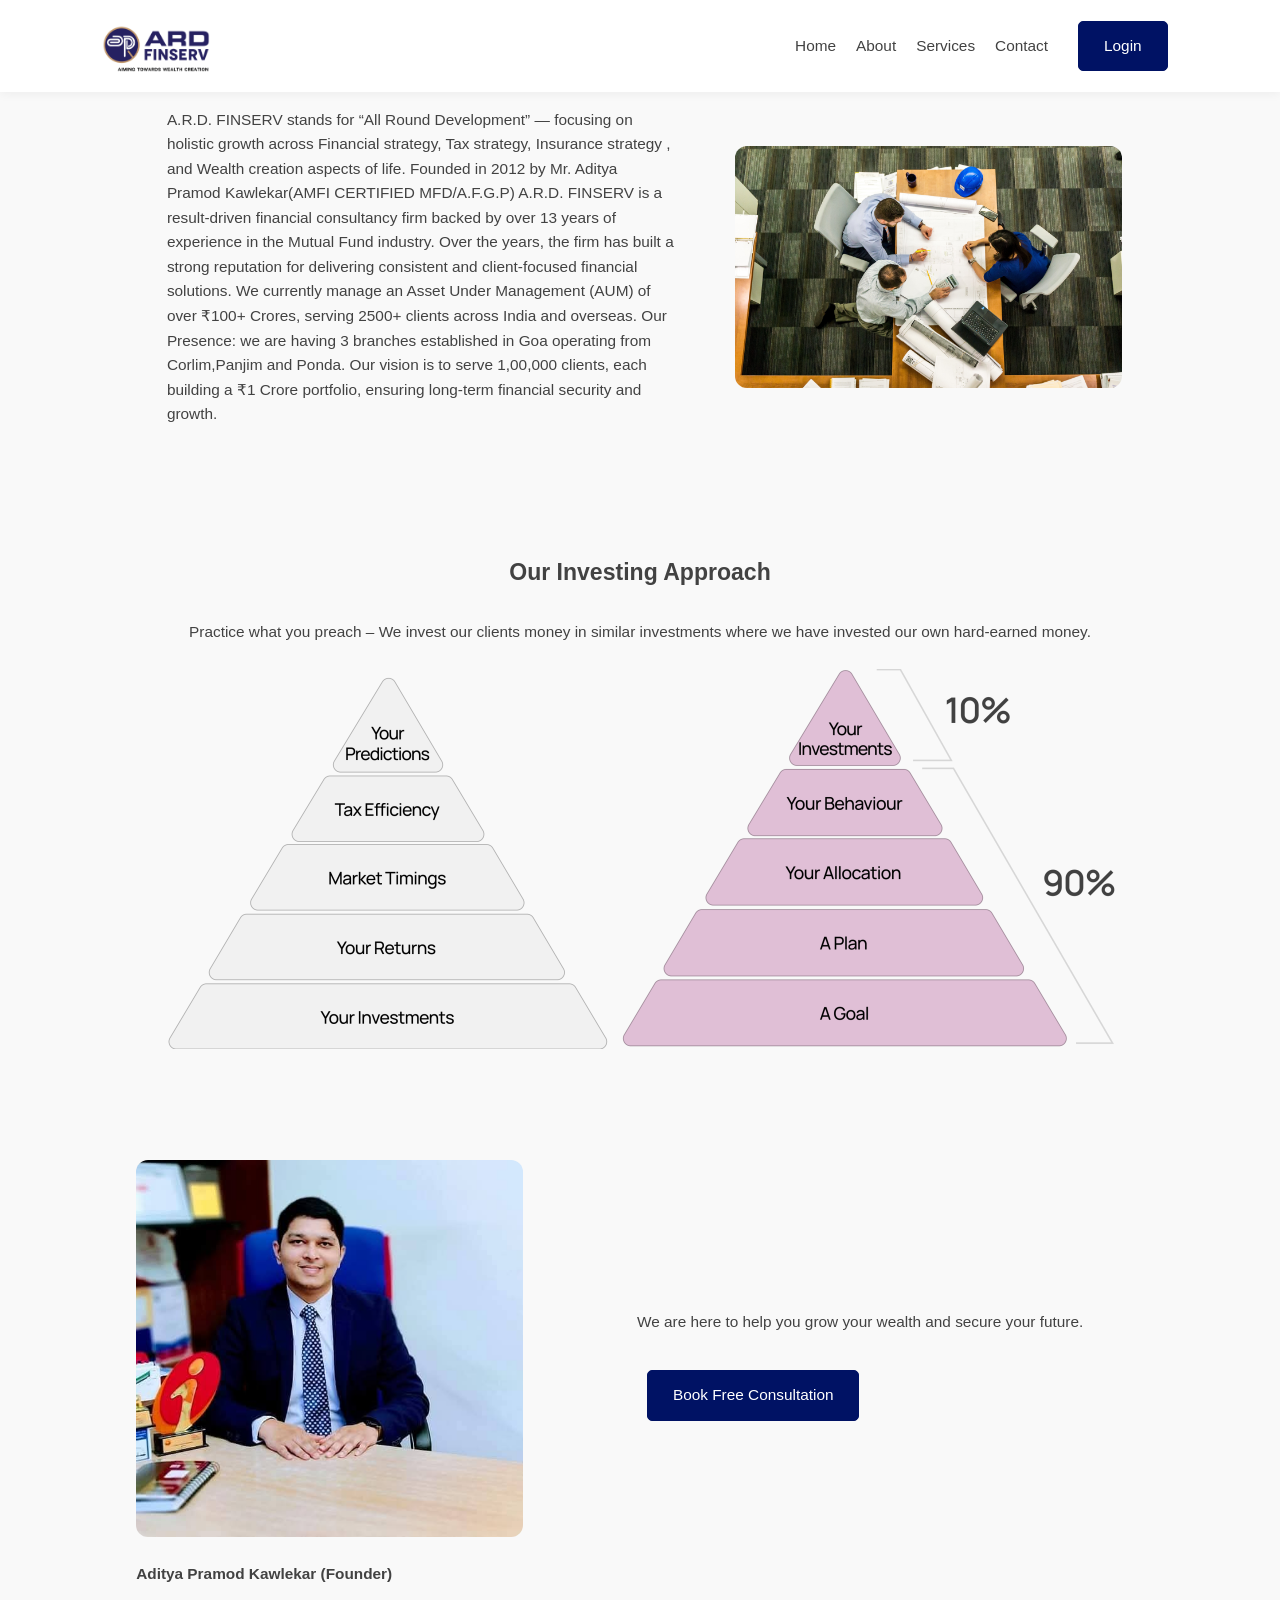
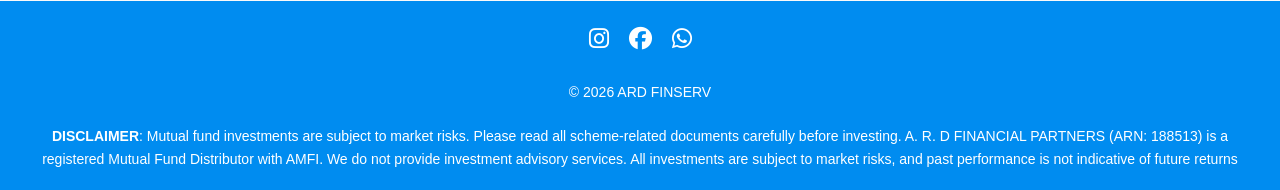
==== commit 959ad488: "upated final changes" ====
--- a/about.html
+++ b/about.html
@@ -74,8 +74,10 @@
     <div class="split-container">
     
       <!-- Image -->
-      <div class="split-image">
+      <div class="split-image" style="display: flex;flex-direction: column;">
         <img src="images/img5.jpeg" alt="about us">
+        <br>
+        <b>Aditya Pramod Kawlekar (Founder)</b>
       </div>
 
       <!-- Text -->
--- a/style.css
+++ b/style.css
@@ -138,13 +138,14 @@
 }
 
 .btn.secondary {
+  color: var(--btn-color);
+  background: white;
+  border: 1px solid white;
+}
+
+.btn:hover {
+  color: white;
   background: transparent;
-  border: 1px solid white;
-}
-
-.btn:hover {
-  background: white;
-  color: var(--btn-color);
 }
 
 .big-quote {
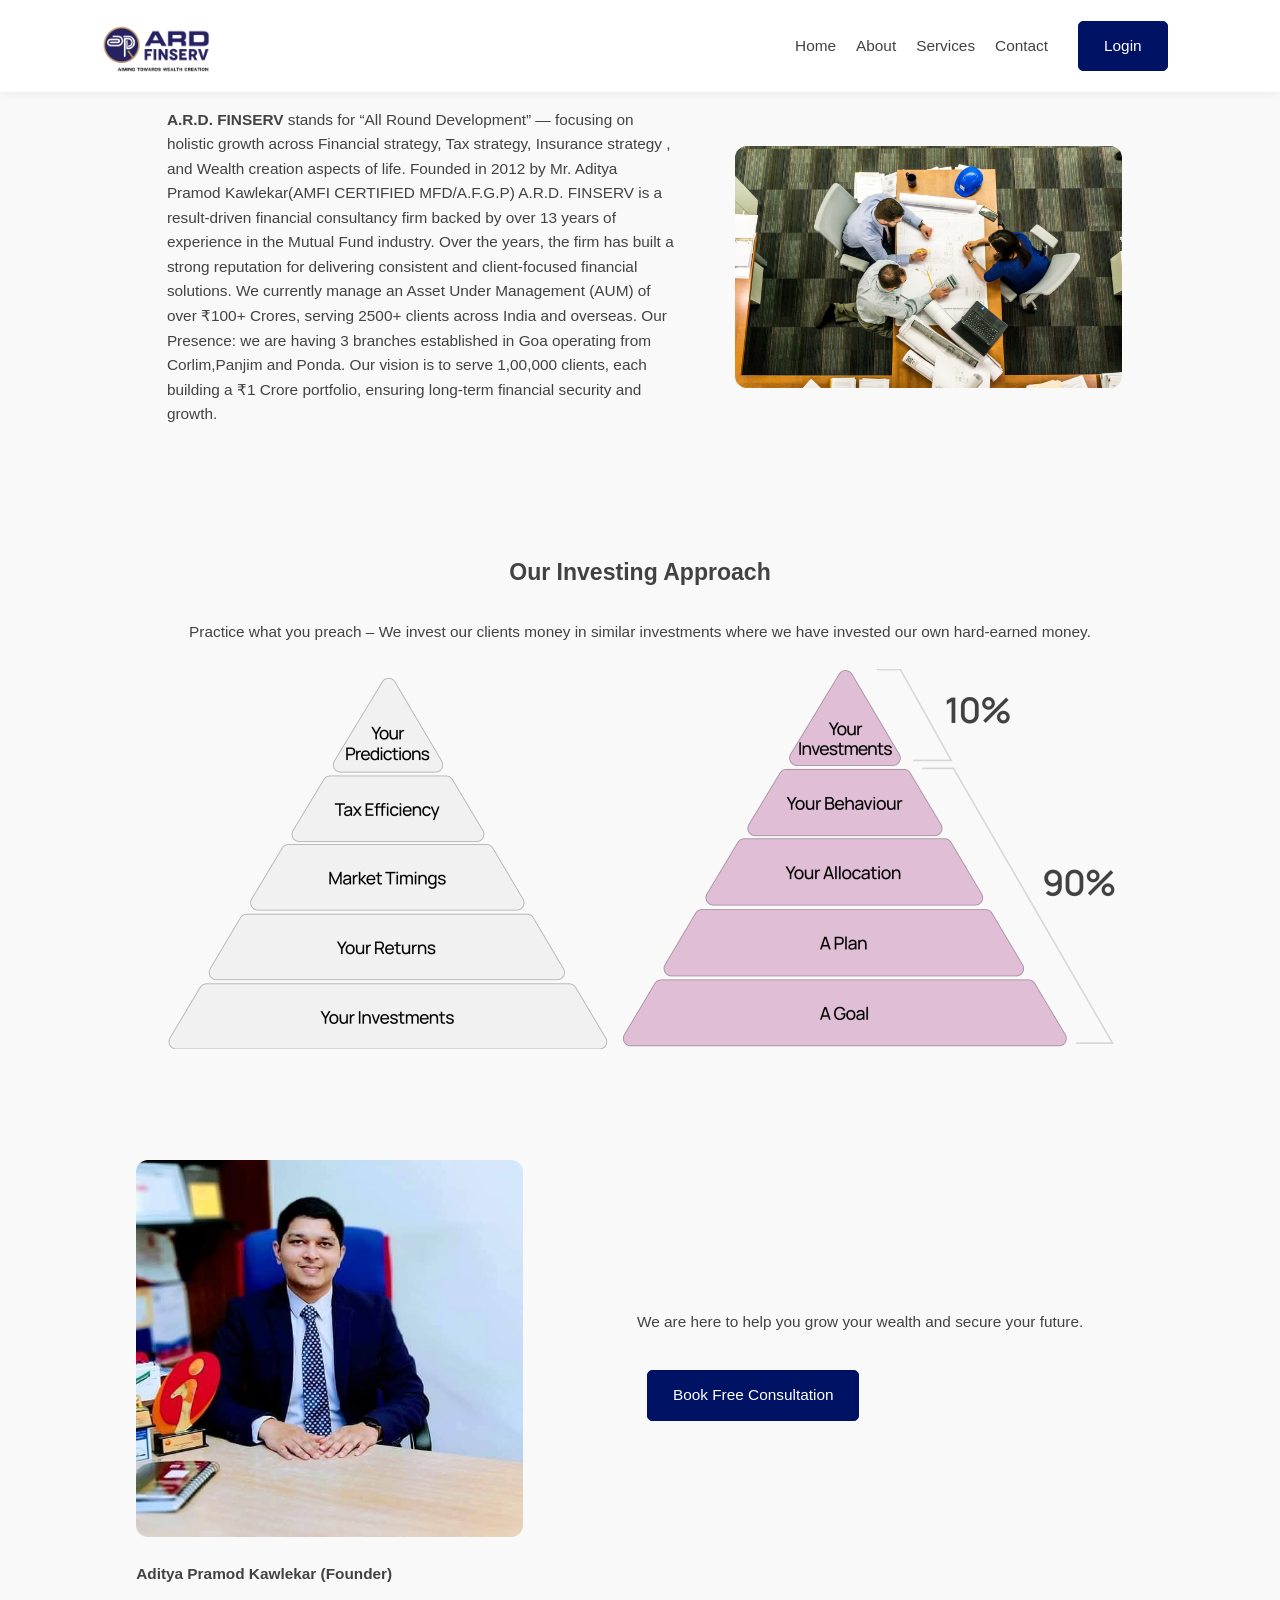
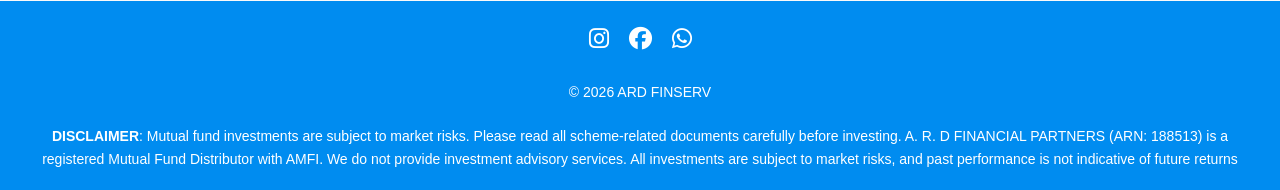
==== commit df81e9cb: "upated final changes" ====
--- a/about.html
+++ b/about.html
@@ -39,7 +39,7 @@
 
       <!-- Text -->
       <div class="split-text">
-        A.R.D. FINSERV stands for “All Round Development” — focusing on holistic growth across Financial strategy, Tax strategy, Insurance strategy , and Wealth creation aspects of life. Founded in 2012 by Mr. Aditya Pramod Kawlekar(AMFI CERTIFIED MFD/A.F.G.P) A.R.D. FINSERV is a result-driven financial consultancy firm backed by over 13 years of experience in the Mutual Fund industry. Over the years, the firm has built a strong reputation for delivering consistent and client-focused financial solutions. We currently manage an Asset Under Management (AUM) of over ₹100+ Crores, serving 2500+ clients across India and overseas. Our Presence: we are having 3 branches 
+        <b>A.R.D. FINSERV</b> stands for “All Round Development” — focusing on holistic growth across Financial strategy, Tax strategy, Insurance strategy , and Wealth creation aspects of life. Founded in 2012 by Mr. Aditya Pramod Kawlekar(AMFI CERTIFIED MFD/A.F.G.P) A.R.D. FINSERV is a result-driven financial consultancy firm backed by over 13 years of experience in the Mutual Fund industry. Over the years, the firm has built a strong reputation for delivering consistent and client-focused financial solutions. We currently manage an Asset Under Management (AUM) of over ₹100+ Crores, serving 2500+ clients across India and overseas. Our Presence: we are having 3 branches 
       established in Goa operating from Corlim,Panjim and Ponda. Our vision is to serve 1,00,000 clients, each building a ₹1 Crore portfolio, ensuring long-term financial security and growth.
       </div>
 
